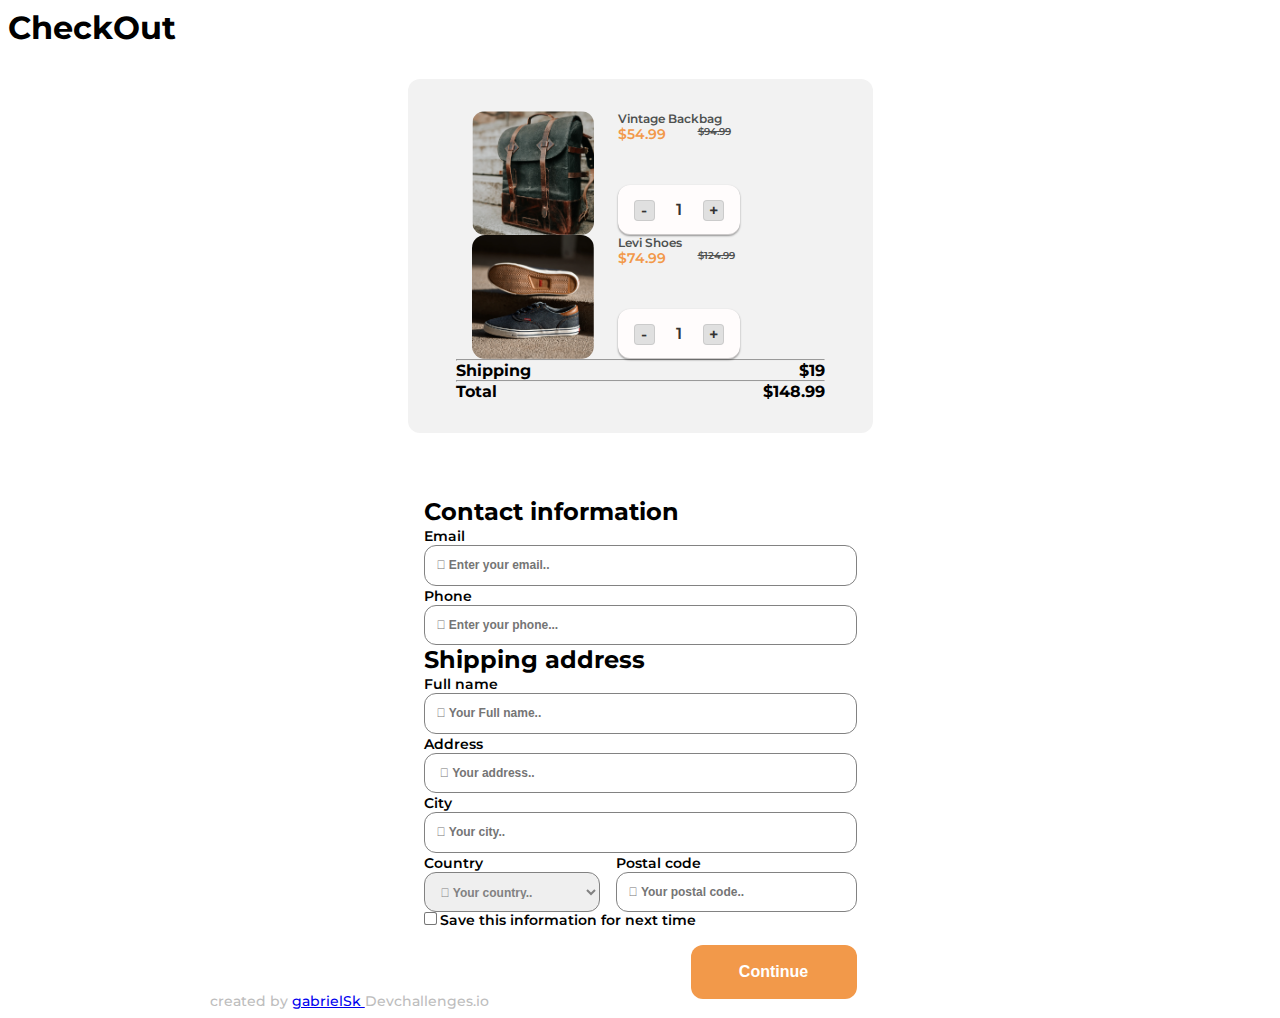
==== public/index.html @ 17a6edc2 "FinalCommit" ====
<!DOCTYPE html>
<html lang="en">
  <head>
    <meta charset="utf-8" />
    <meta
      name="viewport"
      content="width=device-width, initial-scale=1,
  maximum-scale=5"
    />

    <link rel="icon" href="devchallenges.png" />

    <link
      rel="shortcut icon"
      type="image/x-icon"
      href="https://devchallenges.io/"
    />
    <link
      rel="stylesheet"
      href="https://cdnjs.cloudflare.com/ajax/libs/font-awesome/6.3.0/css/all.min.css"
      integrity="sha512-SzlrxWUlpfuzQ+pcUCosxcglQRNAq/DZjVsC0lE40xsADsfeQoEypE+enwcOiGjk/bSuGGKHEyjSoQ1zVisanQ=="
      crossorigin="anonymous"
      referrerpolicy="no-referrer"
    />
    <link
      href="https://fonts.googleapis.com/css2?family=Poppins:wght@400;500&display=swap"
      rel="stylesheet"
    />
    <script
      src="https://cdn.jsdelivr.net/npm/bootstrap@5.2.3/dist/js/bootstrap.min.js"
      integrity="sha384-cuYeSxntonz0PPNlHhBs68uyIAVpIIOZZ5JqeqvYYIcEL727kskC66kF92t6Xl2V"
      crossorigin="anonymous"
    ></script>
    <link
      rel="stylesheet"
      href="https://cdn.jsdelivr.net/npm/bootstrap@5.2.3/dist/css/bootstrap.min.css"
      integrity="sha384-rbsA2VBKQhggwzxH7pPCaAqO46MgnOM80zW1RWuH61DGLwZJEdK2Kadq2F9CUG65"
      crossorigin="anonymous"
    />

    <link rel="preconnect" href="https://fonts.googleapis.com" />
    <link rel="preconnect" href="https://fonts.gstatic.com" crossorigin />
    <link
      href="https://fonts.googleapis.com/css2?family=Montserrat:ital,wght@0,100;0,200;0,300;0,400;0,500;0,600;0,700;0,800;0,900;1,100;1,200;1,300;1,400;1,500;1,600;1,700;1,800;1,900&display=swap"
      rel="stylesheet"
    />

    <script>
      window.addEventListener("load", function () {
        // SHOPPING CART LOGIC
        let subtraction = document.getElementsByClassName("oSub");
        let amount = document.getElementsByClassName("Amnt");
        let addition = document.getElementsByClassName("oPlus");
        let discountTotal = document.getElementsByClassName("discountPrice");
        let discountPrice0 = clearValue(discountTotal[0]);
        let discountPrice1 = clearValue(discountTotal[1]);
        let netTotal = document.getElementsByClassName("netPrice");
        let netPrice0 = clearValue(netTotal[0]);
        let netPrice1 = clearValue(netTotal[1]);

        let total = document.getElementById("total");

        // CLEAR $ SIMBOL
        function clearValue($value) {
          return parseFloat($value.innerHTML.substring(1));
        }

        // OPERATIONS ITEM 1
        subtraction[0].addEventListener("click", () => {
          let amt = parseInt(amount[0].innerHTML);

          if (amt > 1) {
            amt -= 1;
            amount[0].innerHTML = amt;

            let dTotal = clearValue(discountTotal[0]) - discountPrice0;
            discountTotal[0].innerHTML = `$${dTotal.toFixed(2)}`;

            let nTotal = clearValue(netTotal[0]) - netPrice0;
            netTotal[0].innerHTML = `$${nTotal.toFixed(2)}`;

            ttl = clearValue(total) - netPrice0;
            total.innerHTML = `$${ttl.toFixed(2)}`;
          }
        });

        addition[0].addEventListener("click", () => {
          let amt = parseInt(amount[0].innerHTML);
          amt += 1;
          amount[0].innerHTML = amt;
          let dTotal = clearValue(discountTotal[0]) + discountPrice0;
          discountTotal[0].innerHTML = `$${dTotal.toFixed(2)}`;

          let nTotal = clearValue(netTotal[0]) + netPrice0;
          netTotal[0].innerHTML = `$${nTotal.toFixed(2)}`;

          ttl = clearValue(total) + netPrice0;
          total.innerHTML = `$${ttl.toFixed(2)}`;
        });

        // OPERATIONS ITEM 2
        subtraction[1].addEventListener("click", () => {
          let amt = parseInt(amount[1].innerHTML);

          if (amt > 1) {
            amt -= 1;
            amount[1].innerHTML = amt;
            let dTotal = clearValue(discountTotal[1]) - discountPrice1;
            discountTotal[1].innerHTML = `$${dTotal.toFixed(2)}`;

            let nTotal = clearValue(netTotal[1]) - netPrice1;
            netTotal[1].innerHTML = `$${nTotal.toFixed(2)}`;

            ttl = clearValue(total) - netPrice1;
            total.innerHTML = `$${ttl.toFixed(2)}`;
          }
          
        });

        addition[1].addEventListener("click", () => {
          let amt = parseInt(amount[1].innerHTML);
          amt += 1;
          amount[1].innerHTML = amt;
          let dTotal = clearValue(discountTotal[1]) + discountPrice1;
          discountTotal[1].innerHTML = `$${dTotal.toFixed(2)}`;

          let nTotal = clearValue(netTotal[1]) + netPrice1;
          netTotal[1].innerHTML = `$${nTotal.toFixed(2)}`;

          ttl = clearValue(total) + netPrice1;
          total.innerHTML = `$${ttl.toFixed(2)}`;

         
        });

        // END SHOPPING CART LOGIC

        // SUBMIT ALERT
        document.querySelector("form").addEventListener('submit', function (event) {
          alert("succes")
          event.preventDefault();
        })

      });
    </script>

    <title>Checkout Page</title>

    <style>
      * {
        box-sizing: border-box;
        margin: 0;
        padding: 0;
      }

      body {
        font-family: "Montserrat", sans-serif, fontawesome;
        margin: 0.5rem;
      }
      main {
        text-align: center;
      }

      .shoppingCart {
        text-align: left;
        max-width: 465px;
        height: 100%;
        margin-inline: auto;
        background: #f2f2f2;
        border-radius: 12px;
        margin: 2rem auto;
        padding: 2em 3em;
      }
      .product {
        display: flex;
      }
      .img {
        max-width: 162px;
        max-height: 124px;
        padding: 0 1em;
      }
      img {
        border-radius: 13px;
        height: 100%;
      }
      .accountD h3 {
        font-style: normal;
        font-weight: 600;
        font-size: 12px;
        line-height: 15px;

        color: #4e5150;
      }
      .accountD {
        display: flex;
        flex-direction: column;
        justify-content: space-between;
      }

      .prices {
        display: flex;
        gap: 2em;
      }

      .discountPrice {
        font-style: normal;
        font-weight: 600;
        font-size: 14px;
        line-height: 17px;

        color: #f2994a;
      }

      .netPrice {
        font-style: normal;
        font-weight: 600;
        font-size: 10px;
        line-height: 12px;
        text-decoration-line: line-through;

        color: #4e5150;
      }

      .amount {
        display: flex;
        justify-content: space-between;
        align-items: center;
        width: 122.8px;
        height: 49.86px;
        padding: 0 1em;

        border-radius: 12px;
        background-color: #fffcfc;
        box-shadow: rgba(0, 0, 0, 0.4) 0px 1px 2px,
        
          rgba(0, 0, 0, 0.2) 0px -1px 0px inset;

        font-style: normal;
        font-weight: 600;
        font-size: 16px;
        line-height: 20px;
        color: #333333;
      }

      .oPlus,
      .oSub {
        user-select: none;
        text-align: center;
        width: 21px;
        height: 21px;
        background: #e0e0e0;
        border: 1px solid rgba(0, 0, 0, 0.089);

        border-radius: 4px;
        cursor: pointer;
      }

      .bill div {
        display: flex;
        justify-content: space-between;
      }

      .form {
        margin: 2rem auto;
        padding: 2em 1em;
        text-align: left;
        max-width: 465px;
      }

      .formV {
        width: 100%;
      }

      .formV:nth-child(7) {
        display: flex;
        gap: 1em;
       
      }

      .inputText:invalid:required{
        border: 1px solid #828282;
       
      }

      .inputText:valid{
        border: 3px solid #497445;
      }
      .inputText {
        max-height: 56px;
        width: 100%;
        height: 40.56px;
        padding: 1em;
        border-radius: 12px;
        font-style: normal;
        font-weight: 600;
        font-size: 12px;
        line-height: 15px;
        color: #828282;
      }

      label {
        font-style: normal;
        font-weight: 600;
        font-size: 14px;
        line-height: 17px;
        color: #000000;
        transform: rotate(-0.02deg);
      }

      .checkB {
        display: block;
        font-style: normal;
        font-weight: 600;
        font-size: 12px;
        line-height: 15px;
        color: #4f4f4f;
        transform: rotate(-0.02deg);
      }

      #submit {
        float: right;
        width: 166px;
        height: 54px;
        margin-top: 1em;
        background: #f2994a;
        border: none;
        border-radius: 12px;
        font-style: normal;
        font-weight: 600;
        font-size: 16px;
        line-height: 20px;
        color: #ffffff;
      }
      .footer {
        margin-top: 300px;
        height: 30px;
        width: 100%;
      }
      .cp {
        font-family: "Montserrat", sans-serif;
        font-style: normal;
        font-weight: 500;
        font-size: 14px;
        line-height: 17px;
        text-align: center;
        color: #bdbdbd;
      }
      .footer a {
        text-decoration: none;
        color: #bdbdbd;
      }

      @media screen and (min-width: 767px) {
        main {
          flex-direction: row-reverse;
        }
      }
    </style>
  </head>

  <body>
    <header class="row">
      <h1 class="ms-3">CheckOut</h1>
    </header>

    <main class="row">
      <div class="shoppingCart col-md-6">
        <div class="product mb-4">
          <div class="img">
            <img src="./photo1.png" alt="" />
          </div>
          <div class="accountD">
            <div>
              <h3 class="mb-3">Vintage Backbag</h3>
              <div class="prices">
                <strong class="discountPrice">$54.99</strong>
                <p class="netPrice">$94.99</p>
              </div>
            </div>
            <div class="amount">
              <div class="oSub">-</div>
              <div class="Amnt">1</div>
              <div class="oPlus">+</div>
            </div>
          </div>
        </div>
        <div class="product">
          <div class="img">
            <img src="./photo2.png" alt="" />
          </div>
          <div class="accountD">
            <div>
              <h3 class="mb-3">Levi Shoes</h3>
              <div class="prices">
                <strong class="discountPrice">$74.99</strong>
                <p class="netPrice">$124.99</p>
              </div>
            </div>

            <div class="amount">
              <div class="oSub">-</div>
              <div class="Amnt">1</div>
              <div class="oPlus">+</div>
            </div>
          </div>
        </div>
        <div class="bill mt-5">
          <hr />
          <div>
            <strong>Shipping</strong>
            <strong>$19</strong>
          </div>
          <hr />
          <div>
            <strong>Total</strong>
            <strong id="total" class="total">$148.99</strong>
          </div>
        </div>
      </div>

      <div class="form col-md-6">
        <h2 class="mb-3">Contact information</h2>

        <form action="">
          <p class="formV">
            <label class="mb-2" for="email">Email</label>
            <input
              class="inputText"
              type="email"
              name="email"
              required
              placeholder="&#xf0e0; Enter your email.."
            />
          </p>

          <p class="formV">
            <label class="mb-2" for="phoneNumber">Phone</label>
            <input
              class="inputText"
              type="text"
              name="phoneNumber"
              pattern="^[0-9]{5,15}$"
              required
              placeholder="&#xf095; Enter your phone..."
            />
          </p>

          <h2 class="mb-3 mt-5">Shipping address</h2>

          <p class="formV">
            <label class="mb-2" for="fullName">Full name</label
            ><input
              class="inputText"
              type="text"
              required
              name="fullName"
              pattern="^[a-z]{3,20}$"
              placeholder="&#xf007; Your Full name.."
            />
          </p>
          <p class="formV">
            <label class="mb-2" for="address">Address</label
            ><input
              class="inputText"
              type="text"
              name="address"
              pattern="^[a-z0-9]{3,30}$"
              required
              placeholder=" &#xf015; Your address.."
            />
          </p>
          <p class="formV">
            <label class="mb-2" for="city">City</label
            ><input
              class="inputText"
              type="text"
              name="city"
              pattern="^[a-z]{3,30}$"
              required
              placeholder="&#xf64f; Your city.."
            />
          </p>
          <div class="formV">
            <p>
              <label class="mb-2" for="country">Country</label>
              <select class="inputText" name="country" required>
                <option value="">&#xf64f; Your country..</option>
                <option value="arg">Argentina</option>
                <option value="bra">Brasil</option>
                <option value="bol">Bolivia</option>
              </select>
            </p>
            <p>
              <label class="mb-2" for="postal code">Postal code</label>
              <input
                class="inputText"
                type="text"
                name="postal code"
                pattern="^[0-9]{2,10}$"
                required
                placeholder="&#xf674; Your postal code.."
              />
            </p>
          </div>

          <p class="checkB">
            <input
              class="mb-2"
              type="checkbox"
              id="checkbox"
              name="checkbox"
              class="chekc"
            />
            <label for="checkbox">Save this information for next time</label>
          </p>

          <button type="submit" id="submit">Continue</button>
        </form>
      </div>
    </main>

    <footer class="row">
      <p class="cp">
        created by
        <a href="https://github.com/gabiMaglia">gabrielSk </a>Devchallenges.io
      </p>
    </footer>
  </body>
</html>
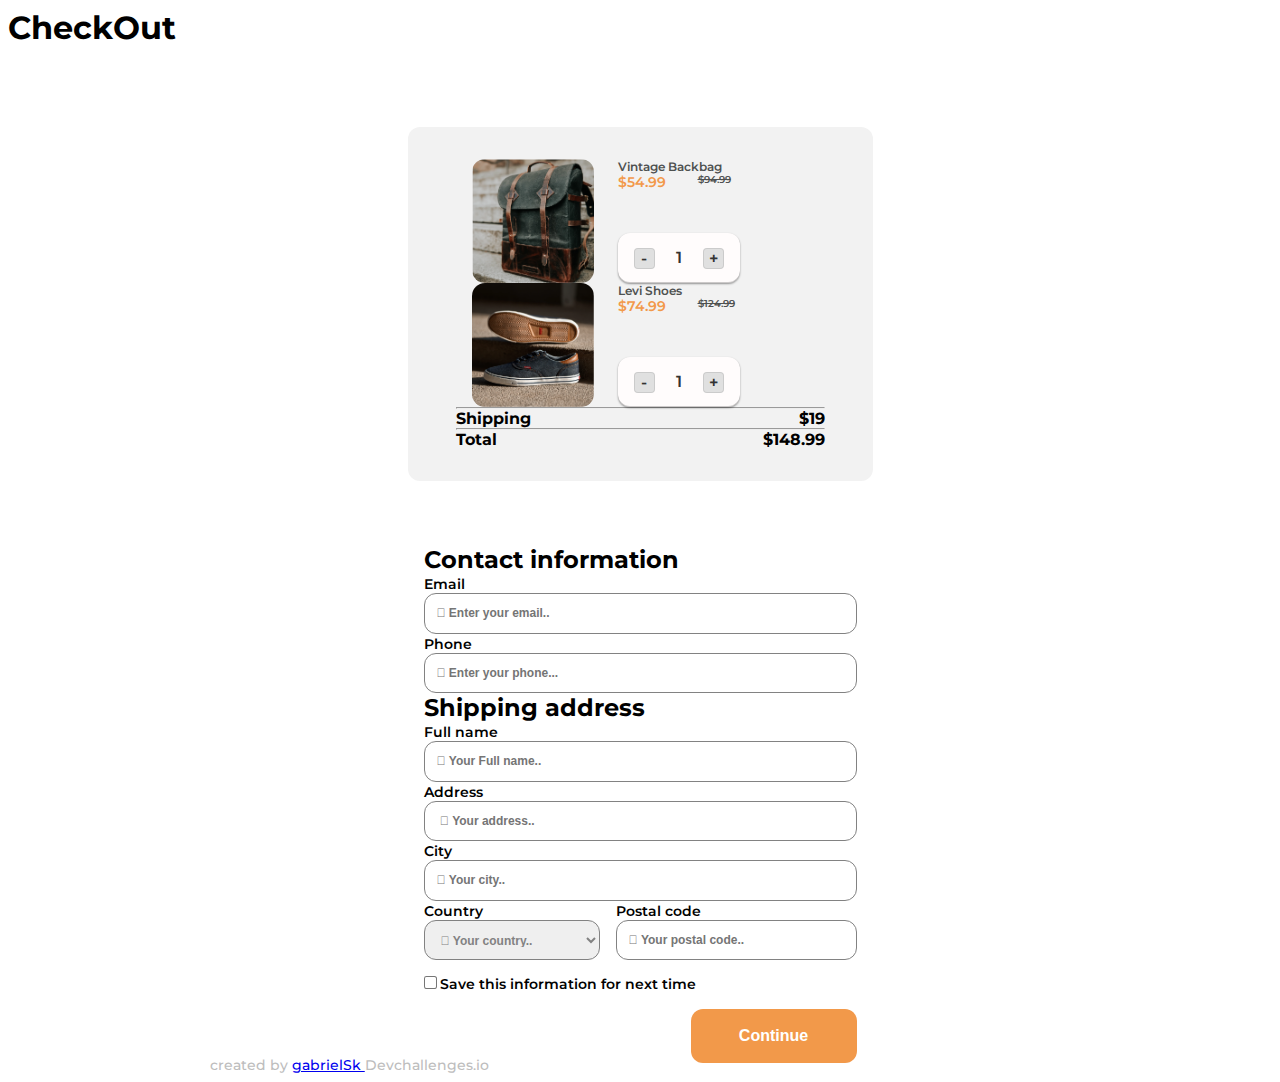
==== commit 53596bae: "done" ====
--- a/public/index.html
+++ b/public/index.html
@@ -156,6 +156,7 @@
       body {
         font-family: "Montserrat", sans-serif, fontawesome;
         margin: 0.5rem;
+ 
       }
       main {
         text-align: center;
@@ -315,6 +316,7 @@
         line-height: 15px;
         color: #4f4f4f;
         transform: rotate(-0.02deg);
+        margin-top: 1rem;
       }
 
       #submit {
@@ -354,13 +356,16 @@
         main {
           flex-direction: row-reverse;
         }
+        .shoppingCart {
+    margin-top: 5rem;
+      }
       }
     </style>
   </head>
 
   <body>
     <header class="row">
-      <h1 class="ms-3">CheckOut</h1>
+      <h1 class="ps-5">CheckOut</h1>
     </header>
 
     <main class="row">
